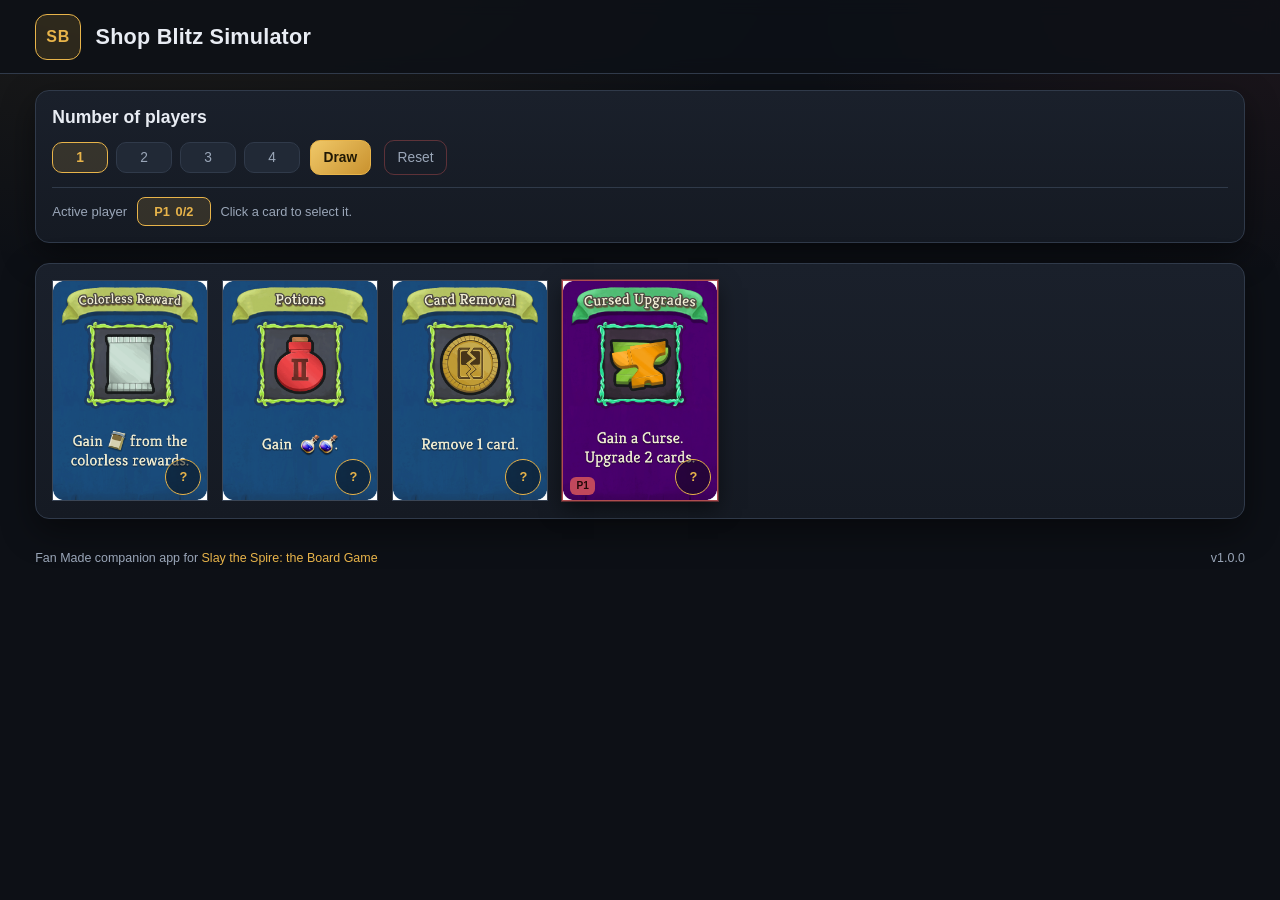
==== index.html @ d025d46c "Move player card counts into active player buttons" ====
<!doctype html>
<html lang="en">
  <head>
    <meta charset="utf-8" />
    <meta name="viewport" content="width=device-width, initial-scale=1" />
    <meta
      name="description"
      content="Static companion app for drawing Merchant wares in Shop Blitz Mode: Standard and Cursed cards."
    />
    <title>Shop Blitz Simulator ·</title>
    <link rel="stylesheet" href="./styles.css" />
  </head>
  <body>
    <header class="site-header">
      <div class="brand">
        <span class="brand-mark" aria-hidden="true">SB</span>
        <div>
          <h1>Shop Blitz Simulator</h1>          
        </div>
      </div>
    </header>

    <main class="layout">
      <section class="panel controls" aria-labelledby="controls-title">
        <h2 id="controls-title">Number of players</h2>

        <fieldset class="player-fieldset">
          <div class="setup-row">
            <div id="player-selector" class="player-selector"></div>
            <div class="button-row">
              <button id="draw-btn" class="btn btn-primary" type="button">Draw</button>
              <button id="reset-choices-btn" class="btn btn-secondary" type="button">Reset</button>
            </div>
          </div>
        </fieldset>

        <div class="active-player-row">
          <span class="active-player-label">Active player</span>
          <div id="active-player" class="active-player-buttons" role="group" aria-label="Active player"></div>
          <span id="active-hint" class="hint">Click a card to purchase it.</span>
        </div>
      </section>

      <section class="panel board">
        <div id="ware-board" class="card-grid"></div>
      </section>
    </main>

    <footer class="site-footer">
      <p>
        Fan Made companion app for
        <a href="https://contentiongames.com/games/slay/" target="_blank" rel="noopener noreferrer">Slay the Spire: the Board Game</a>
      </p>
      <span id="app-version"></span>
    </footer>

    <script type="module" src="./src/main.js"></script>
  </body>
</html>
---- styles.css ----
:root {
  color-scheme: dark;
  --bg: #0d1016;
  --bg-soft: #151a23;
  --panel: #1a202b;
  --panel-2: #212936;
  --line: #303a4a;
  --text: #e8ecf3;
  --muted: #9aa6b8;
  --gold: #e8b44a;
  --gold-soft: rgba(232, 180, 74, 0.14);
  --red: #e05a5a;
  --red-soft: rgba(224, 90, 90, 0.14);
  --green: #58c98a;
  --shadow: 0 12px 34px rgba(0, 0, 0, 0.45);
  --radius: 14px;
  font-family: "Segoe UI", Roboto, Helvetica, Arial, sans-serif;
}

* {
  box-sizing: border-box;
}

[hidden] {
  display: none !important;
}

body {
  margin: 0;
  min-height: 100vh;
  background:
    radial-gradient(1100px 600px at 12% -10%, rgba(232, 180, 74, 0.09), transparent 60%),
    radial-gradient(900px 500px at 100% 0%, rgba(224, 90, 90, 0.08), transparent 55%),
    var(--bg);
  color: var(--text);
}

.site-header {
  display: flex;
  flex-wrap: wrap;
  gap: 1rem;
  align-items: center;
  justify-content: space-between;
  padding: 0.85rem clamp(1rem, 3vw, 2.2rem);
  border-bottom: 1px solid var(--line);
  background: rgba(13, 16, 22, 0.82);
  backdrop-filter: blur(8px);
}

.brand {
  display: flex;
  align-items: center;
  gap: 0.9rem;
}

.brand-mark {
  display: grid;
  place-items: center;
  width: 46px;
  height: 46px;
  border: 1px solid var(--gold);
  border-radius: 12px;
  background: var(--gold-soft);
  color: var(--gold);
  font-weight: 800;
  letter-spacing: 0.05em;
}

.brand h1 {
  margin: 0;
  font-size: 1.35rem;
  letter-spacing: 0.01em;
}

.brand p {
  margin: 0.2rem 0 0;
  color: var(--muted);
  font-size: 0.82rem;
}

.layout {
  display: grid;
  grid-template-columns: minmax(0, 1fr);
  gap: 1.25rem;
  align-items: start;
  max-width: 1600px;
  margin: 0 auto;
  padding: 1rem clamp(1rem, 3vw, 2.2rem) 2rem;
}

.panel {
  border: 1px solid var(--line);
  border-radius: var(--radius);
  background: linear-gradient(180deg, var(--panel), var(--bg-soft));
  box-shadow: var(--shadow);
  padding: 1rem;
}

.controls {
  grid-column: 1 / -1;
}

.board {
  grid-column: 1;
  min-width: 0;
}

h2 {
  margin: 0 0 0.75rem;
  font-size: 1.1rem;
}

.player-fieldset {
  margin: 0 0 0.75rem;
  padding: 0;
  border: 0;
}

.player-fieldset legend {
  margin-bottom: 0.55rem;
  color: var(--muted);
  font-size: 0.8rem;
}

.setup-row {
  display: flex;
  flex-wrap: wrap;
  align-items: center;
  gap: 0.6rem;
}

.player-selector {
  display: flex;
  flex-wrap: wrap;
  gap: 0.5rem;
}

.player-chip {
  min-width: 56px;
  padding: 0.45rem 0.7rem;
  border: 1px solid var(--line);
  border-radius: 10px;
  background: var(--panel-2);
  color: var(--muted);
  font: inherit;
  font-size: 0.86rem;
  cursor: pointer;
  transition: 0.18s ease;
}

.player-chip:hover {
  border-color: var(--gold);
  color: var(--text);
}

.player-chip.active {
  border-color: var(--gold);
  background: var(--gold-soft);
  color: var(--gold);
  font-weight: 700;
}

.button-row {
  display: flex;
  flex-wrap: nowrap;
  gap: 0.4rem;
}

.btn {
  padding: 0.55rem 0.8rem;
  white-space: nowrap;
  border: 1px solid var(--line);
  border-radius: 10px;
  background: var(--panel-2);
  color: var(--text);
  font: inherit;
  font-size: 0.86rem;
  cursor: pointer;
  transition: 0.18s ease;
}

.btn:hover:not(:disabled) {
  border-color: var(--gold);
  transform: translateY(-1px);
}

.btn:disabled {
  opacity: 0.45;
  cursor: not-allowed;
}

.btn-primary {
  border-color: var(--gold);
  background: linear-gradient(135deg, #f0c868, #c9922f);
  color: #201804;
  font-weight: 700;
}

.btn-secondary {
  margin-left: 0.4rem;
  border-color: rgba(224, 90, 90, 0.35);
  background: transparent;
  color: var(--muted);
}

.btn-secondary:hover:not(:disabled) {
  border-color: var(--red);
  color: var(--red);
}

.active-player-row {
  display: flex;
  flex-wrap: wrap;
  align-items: center;
  gap: 0.6rem;
  padding-top: 0.6rem;
  border-top: 1px solid var(--line);
}

.active-player-row label,
.active-player-row .active-player-label {
  color: var(--muted);
  font-size: 0.82rem;
}

.active-player-buttons {
  display: flex;
  flex-wrap: wrap;
  gap: 0.4rem;
}

.active-player-chip {
  display: inline-flex;
  align-items: center;
  justify-content: center;
  gap: 0.35rem;
  min-width: 74px;
  padding: 0.35rem 0.6rem;
  border: 1px solid var(--line);
  border-radius: 8px;
  background: var(--panel-2);
  color: var(--muted);
  font: inherit;
  font-size: 0.8rem;
  cursor: pointer;
  transition: 0.18s ease;
}

.active-player-chip:hover {
  border-color: var(--gold);
  color: var(--text);
}

.active-player-chip.active {
  border-color: var(--gold);
  background: var(--gold-soft);
  color: var(--gold);
  font-weight: 700;
}

.active-player-chip.complete {
  border-color: var(--green);
  background: transparent;
  color: var(--green);
}

.active-player-count {
  color: var(--text);
  font-variant-numeric: tabular-nums;
}

.active-player-chip.active .active-player-count {
  color: var(--gold);
}

.active-player-chip.complete .active-player-count {
  color: var(--green);
}

.hint {
  color: var(--muted);
  font-size: 0.8rem;
}

.card-grid {
  display: grid;
  grid-template-columns: repeat(auto-fill, minmax(148px, 1fr));
  gap: 0.9rem;
}

.card-slot {
  position: relative;
  aspect-ratio: 525 / 750;
}

.card-flip {
  position: absolute;
  inset: 0;
  animation: draw-in 0.45s cubic-bezier(0.2, 0.8, 0.2, 1) both;
  animation-delay: var(--delay, 0ms);
}

@keyframes draw-in {
  from {
    transform: translateY(16px) scale(0.96);
    opacity: 0;
  }
  to {
    transform: translateY(0) scale(1);
    opacity: 1;
  }
}

.card-face {
  position: absolute;
  inset: 0;
  overflow: hidden;
  border-radius: 11px;
  box-shadow: 0 8px 20px rgba(0, 0, 0, 0.5);
}

.card-front {
  border: 1px solid #3b4656;
  background: #202733;
}

.card-button {
  display: block;
  width: 100%;
  height: 100%;
  padding: 0;
  border: 0;
  background: transparent;
  color: inherit;
  cursor: pointer;
  text-align: left;
}

.card-button:disabled {
  cursor: default;
}

.card-button:not(:disabled):hover img {
  transform: scale(1.045);
}

.card-button:focus-visible {
  outline: 2px solid var(--gold);
  outline-offset: -3px;
}

.card-front img {
  display: block;
  width: 100%;
  height: 100%;
  object-fit: cover;
  transition: transform 0.3s ease;
}

.card-fallback {
  position: absolute;
  inset: 0;
  display: flex;
  flex-direction: column;
  align-items: center;
  justify-content: center;
  gap: 0.6rem;
  padding: 1rem;
  background: linear-gradient(160deg, #2b3443, #171d27);
  color: var(--muted);
  text-align: center;
}

.card-fallback .fallback-icon {
  font-size: 2rem;
  color: var(--gold);
}

.card-fallback strong {
  color: var(--text);
  font-size: 0.85rem;
}

.card-info {
  position: absolute;
  inset: auto 0 0;
  z-index: 2;
  padding: 2.4rem 3rem 0.6rem 0.6rem;
  background: rgba(6, 8, 12, 0.5);
}

.card-info strong {
  display: block;
  font-size: 0.78rem;
  line-height: 1.2;
}

.card-info span {
  display: block;
  margin-top: 0.2rem;
  color: #c8d1de;
  font-size: 0.63rem;
  line-height: 1.25;
}

.card-info .card-info-count {
  color: var(--gold);
  font-weight: 700;
}

.card-info-btn {
  position: absolute;
  right: 0.4rem;
  bottom: 0.4rem;
  z-index: 3;
  display: grid;
  place-items: center;
  width: 36px;
  height: 36px;
  padding: 0;
  border: 1px solid var(--gold);
  border-radius: 50%;
  background: rgba(6, 8, 12, 0.5);
  color: var(--gold);
  font: inherit;
  font-size: 0.8rem;
  font-weight: 800;
  line-height: 1;
  cursor: pointer;
}

.card-info-btn:hover:not(:disabled) {
  background: var(--gold);
  color: #201804;
}

.card-info-btn:disabled {
  opacity: 0.45;
  cursor: default;
}

.copies-badge {
  position: absolute;
  top: 0.5rem;
  left: 0.5rem;
  padding: 0.2rem 0.4rem;
  border-radius: 6px;
  background: rgba(6, 8, 12, 0.8);
  color: var(--gold);
  font-size: 0.63rem;
  font-weight: 700;
  pointer-events: none;
}

.taken-overlay {
  position: absolute;
  inset: auto 0 50%;
  z-index: 4;
  display: grid;
  place-items: center;
  padding: 0.25rem 0;
  background: rgba(8, 10, 14, 0.85);
  color: var(--green);
  font-size: 0.7rem;
  font-weight: 800;
  letter-spacing: 0.08em;
  text-align: center;
  transform: translateY(50%);
  pointer-events: none;
}

.card-slot.taken .card-front {
  filter: grayscale(0.75) brightness(0.7);
}

.cursed-card .card-front {
  border-color: rgba(224, 90, 90, 0.75);
  box-shadow:
    0 0 0 1px rgba(224, 90, 90, 0.35),
    0 8px 20px rgba(0, 0, 0, 0.5);
}

.cursed-badge {
  left: 0.5rem;
  right: auto;
  bottom: 0.45rem;
  top: auto;
  background: rgba(224, 90, 90, 0.8);
  color: #220909;
}

.cursed-card.other-player .card-front {
  filter: brightness(0.62);
}

.site-footer {
  display: flex;
  flex-wrap: wrap;
  align-items: center;
  justify-content: space-between;
  gap: 0.5rem;
  max-width: 1600px;
  margin: 0 auto;
  padding: 0 clamp(1rem, 3vw, 2.2rem) 1.5rem;
  color: var(--muted);
  font-size: 0.78rem;
}

.site-footer p {
  margin: 0;
}

.site-footer a {
  color: var(--gold);
  text-decoration: none;
}

.site-footer a:hover {
  text-decoration: underline;
}

#app-version {
  font-variant-numeric: tabular-nums;
}

@media (max-width: 560px) {
  .card-grid {
    grid-template-columns: repeat(2, minmax(0, 1fr));
  }

  .brand-mark {
    width: 38px;
    height: 38px;
  }

  .button-row {
    flex-wrap: wrap;
  }

  .card-info {
    padding-right: 3.5rem;
  }

  .card-info-btn {
    width: 44px;
    height: 44px;
  }

  .site-footer {
    flex-wrap: nowrap;
    align-items: center;
    gap: 0.6rem;
    font-size: 0.72rem;
  }

  .site-footer p {
    flex: 1;
    line-height: 1.35;
  }

  #app-version {
    flex: 0 0 auto;
    white-space: nowrap;
  }

  .btn,
  .player-chip,
  .active-player-chip {
    min-height: 44px;
  }
}

@media (prefers-reduced-motion: reduce) {
  .card-flip {
    animation-duration: 0.01ms;
    animation-delay: 0ms !important;
  }
}
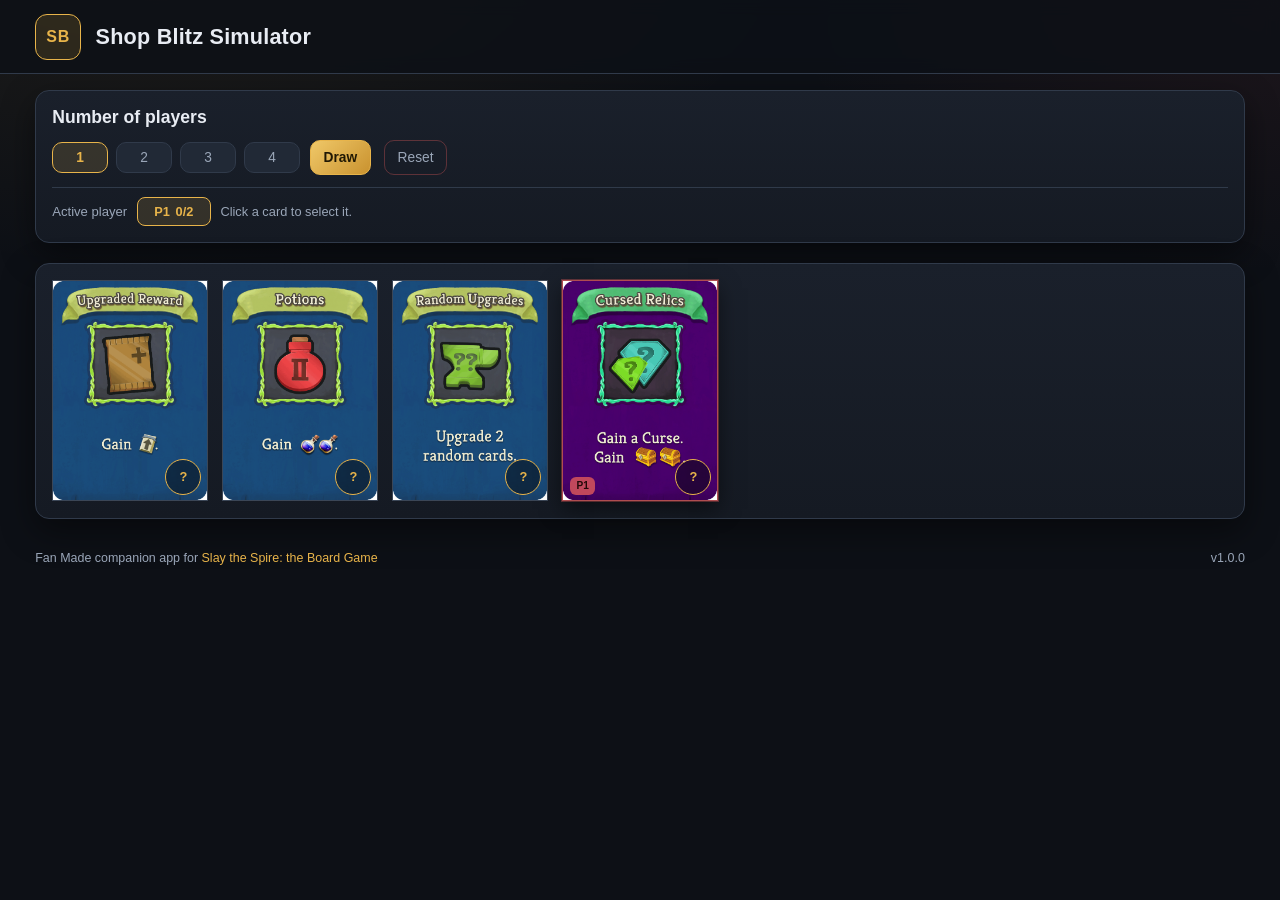
==== commit dfa32c94: "Add PWA support for mobile installation Co-authored-by: Copilot <223556219+Copilot@users.noreply.git" ====
--- a/index.html
+++ b/index.html
@@ -7,7 +7,13 @@
       name="description"
       content="Static companion app for drawing Merchant wares in Shop Blitz Mode: Standard and Cursed cards."
     />
+    <meta name="theme-color" content="#17152a" />
+    <meta name="apple-mobile-web-app-capable" content="yes" />
+    <meta name="apple-mobile-web-app-status-bar-style" content="black-translucent" />
+    <meta name="apple-mobile-web-app-title" content="Shop Blitz" />
     <title>Shop Blitz Simulator ·</title>
+    <link rel="manifest" href="./manifest.webmanifest" />
+    <link rel="apple-touch-icon" href="./assets/images/Cursed Choices.png" />
     <link rel="stylesheet" href="./styles.css" />
   </head>
   <body>
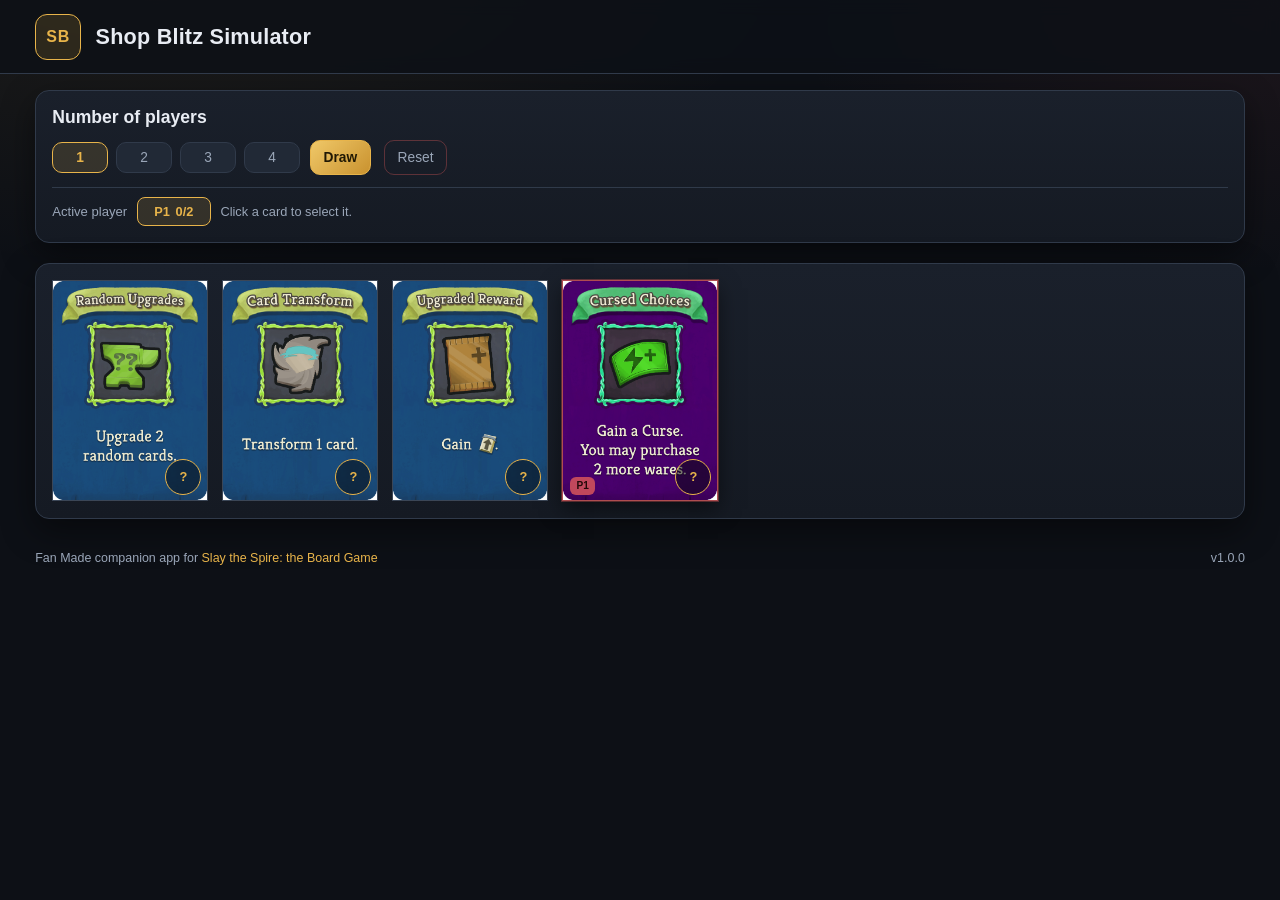
==== commit 3127cfb7: "Use custom icon for iOS home screen Co-authored-by: Copilot <223556219+Copilot@users.noreply.github." ====
--- a/index.html
+++ b/index.html
@@ -13,7 +13,7 @@
     <meta name="apple-mobile-web-app-title" content="Shop Blitz" />
     <title>Shop Blitz Simulator ·</title>
     <link rel="manifest" href="./manifest.webmanifest" />
-    <link rel="apple-touch-icon" href="./assets/images/Cursed Choices.png" />
+    <link rel="apple-touch-icon" href="./assets/icon.png" />
     <link rel="stylesheet" href="./styles.css" />
   </head>
   <body>
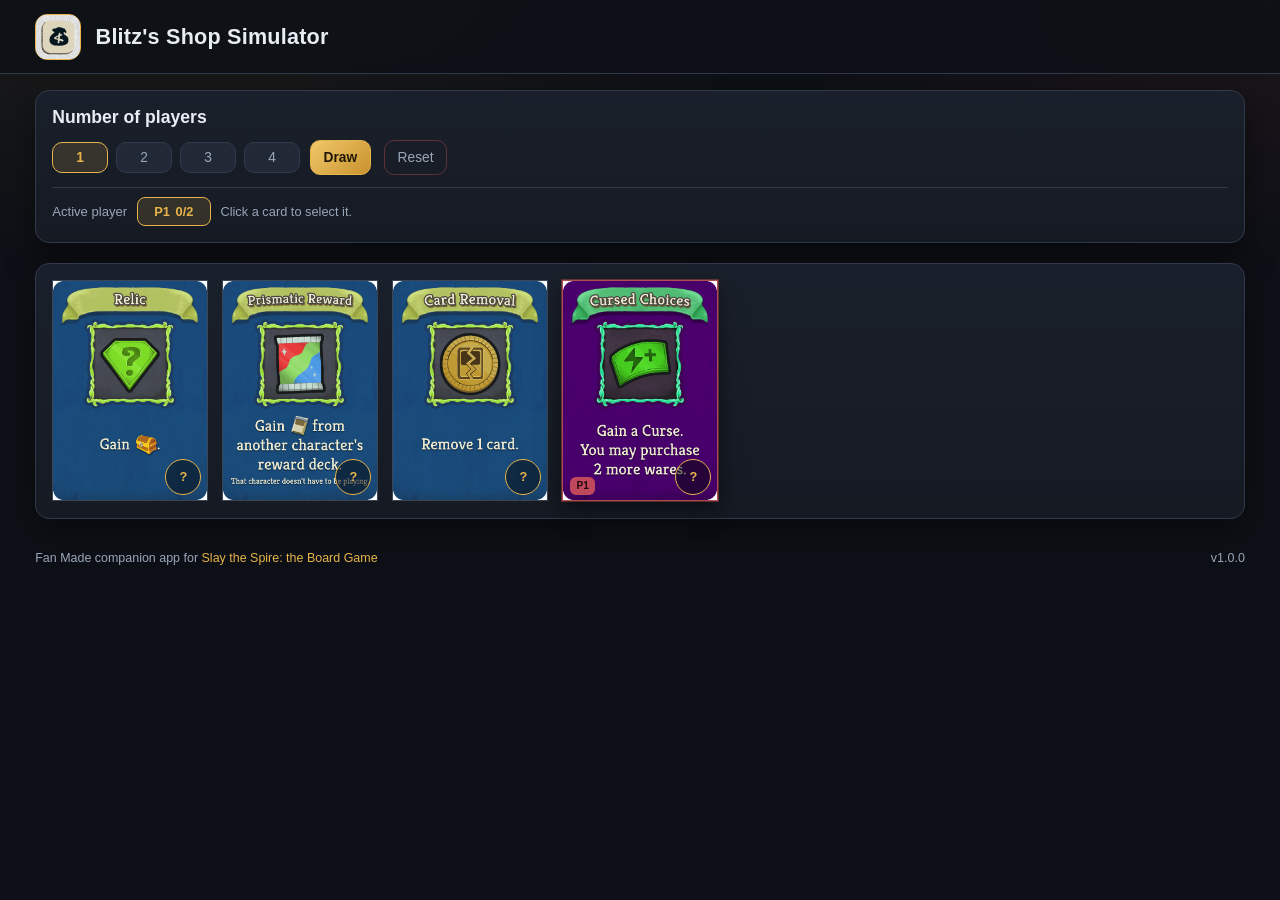
==== commit fdc81e70: "Rename app and display its icon in header Co-authored-by: Copilot <223556219+Copilot@users.noreply.g" ====
--- a/index.html
+++ b/index.html
@@ -5,13 +5,13 @@
     <meta name="viewport" content="width=device-width, initial-scale=1" />
     <meta
       name="description"
-      content="Static companion app for drawing Merchant wares in Shop Blitz Mode: Standard and Cursed cards."
+      content="Blitz's Shop Simulator: companion app for drawing Merchant wares in Blitz Mode: Standard and Cursed cards."
     />
     <meta name="theme-color" content="#17152a" />
     <meta name="apple-mobile-web-app-capable" content="yes" />
     <meta name="apple-mobile-web-app-status-bar-style" content="black-translucent" />
-    <meta name="apple-mobile-web-app-title" content="Shop Blitz" />
-    <title>Shop Blitz Simulator ·</title>
+    <meta name="apple-mobile-web-app-title" content="Blitz's Shop" />
+    <title>Blitz's Shop Simulator ·</title>
     <link rel="manifest" href="./manifest.webmanifest" />
     <link rel="apple-touch-icon" href="./assets/icon.png" />
     <link rel="stylesheet" href="./styles.css" />
@@ -19,9 +19,9 @@
   <body>
     <header class="site-header">
       <div class="brand">
-        <span class="brand-mark" aria-hidden="true">SB</span>
+        <img class="brand-icon" src="./assets/icon.svg" alt="" aria-hidden="true" />
         <div>
-          <h1>Shop Blitz Simulator</h1>          
+          <h1>Blitz's Shop Simulator</h1>
         </div>
       </div>
     </header>
--- a/styles.css
+++ b/styles.css
@@ -53,17 +53,13 @@
   gap: 0.9rem;
 }
 
-.brand-mark {
-  display: grid;
-  place-items: center;
+.brand-icon {
   width: 46px;
   height: 46px;
   border: 1px solid var(--gold);
   border-radius: 12px;
   background: var(--gold-soft);
-  color: var(--gold);
-  font-weight: 800;
-  letter-spacing: 0.05em;
+  object-fit: cover;
 }
 
 .brand h1 {
@@ -528,7 +524,7 @@
     grid-template-columns: repeat(2, minmax(0, 1fr));
   }
 
-  .brand-mark {
+  .brand-icon {
     width: 38px;
     height: 38px;
   }
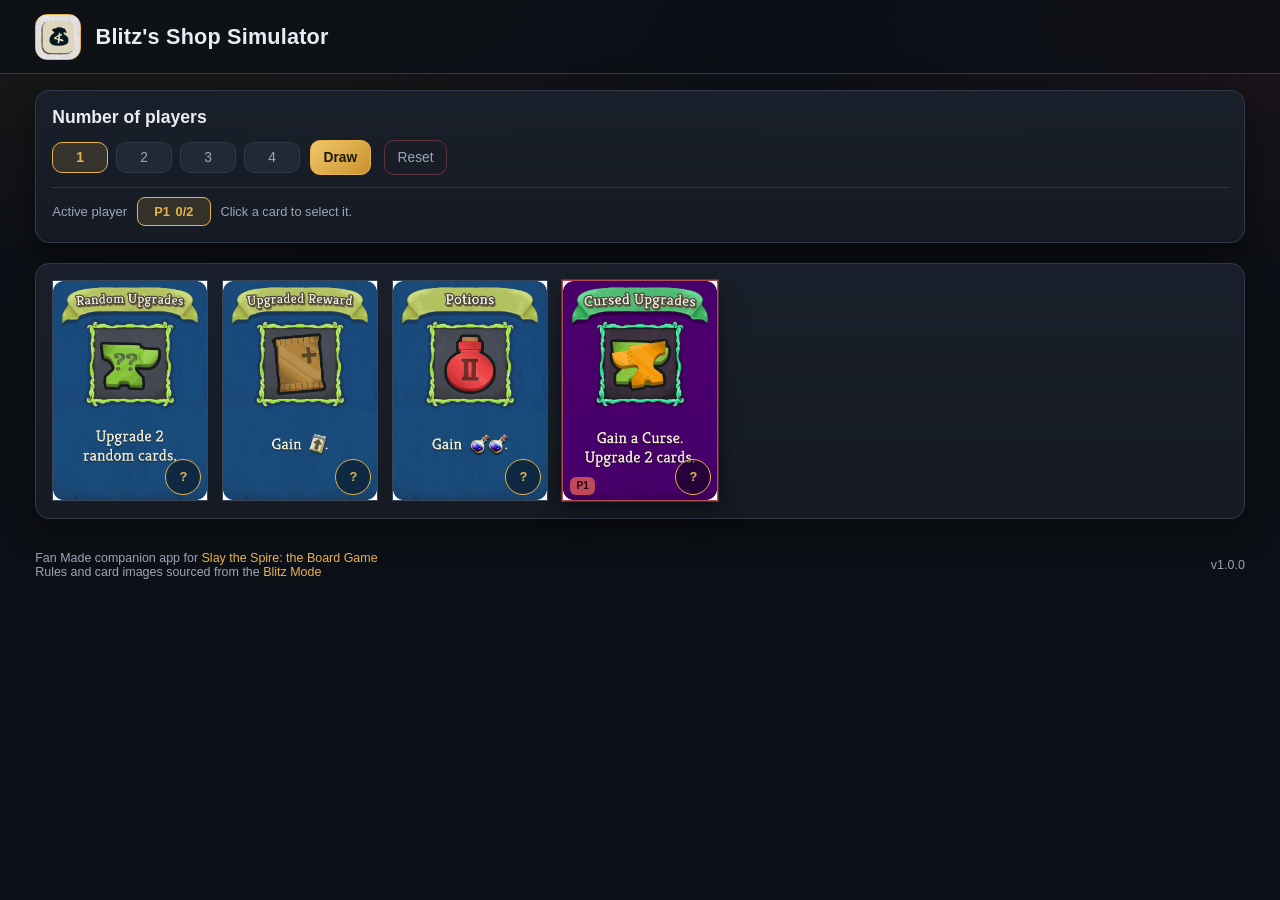
==== commit c57f30ef: "Aggiungi i crediti per le fonti della modalità Blitz Co-authored-by: Copilot <223556219+Copilot@user" ====
--- a/index.html
+++ b/index.html
@@ -52,11 +52,17 @@
       </section>
     </main>
 
-    <footer class="site-footer">
-      <p>
-        Fan Made companion app for
-        <a href="https://contentiongames.com/games/slay/" target="_blank" rel="noopener noreferrer">Slay the Spire: the Board Game</a>
-      </p>
+<footer class="site-footer">
+      <div>
+        <p>
+          Fan Made companion app for
+          <a href="https://contentiongames.com/games/slay/" target="_blank" rel="noopener noreferrer">Slay the Spire: the Board Game</a>
+        </p>
+        <p>
+          Rules and card images sourced from the
+          <a href="https://drive.google.com/drive/folders/13Fa5UFuRjoTlitsO4ygVTcCPuUwxH6xU" target="_blank" rel="noopener noreferrer">Blitz Mode</a>
+        </p>
+      </div>
       <span id="app-version"></span>
     </footer>
 
--- a/styles.css
+++ b/styles.css
@@ -524,13 +524,33 @@
     grid-template-columns: repeat(2, minmax(0, 1fr));
   }
 
+  .setup-row {
+    flex-wrap: nowrap;
+    gap: 0.4rem;
+  }
+
+  .player-selector {
+    flex-wrap: nowrap;
+    gap: 0.4rem;
+  }
+
+  .player-chip {
+    min-width: 3rem;
+    padding: 0.45rem 0.2rem;
+  }
+
+  .btn {
+    padding: 0.55rem 0.4rem;
+  }
+
   .brand-icon {
     width: 38px;
     height: 38px;
   }
 
   .button-row {
-    flex-wrap: wrap;
+    flex-wrap: nowrap;
+    gap: 0.4rem;
   }
 
   .card-info {
@@ -566,6 +586,12 @@
   }
 }
 
+@media (max-width: 390px) {
+  .player-chip {
+    min-width: 1.75rem;
+  }
+}
+
 @media (prefers-reduced-motion: reduce) {
   .card-flip {
     animation-duration: 0.01ms;
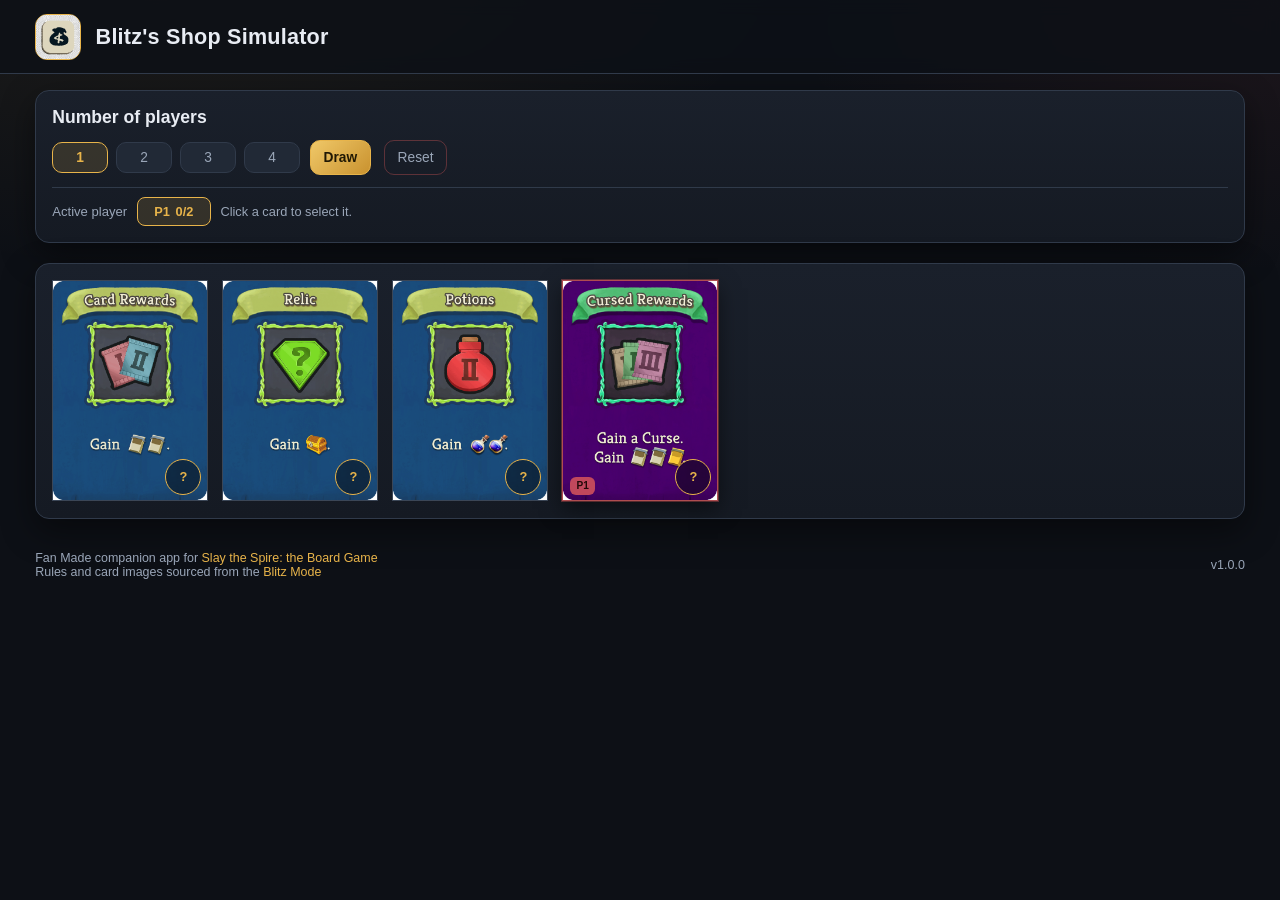
==== commit 09431beb: "Allinea la formattazione del footer Co-authored-by: Copilot <223556219+Copilot@users.noreply.github." ====
--- a/index.html
+++ b/index.html
@@ -52,7 +52,7 @@
       </section>
     </main>
 
-<footer class="site-footer">
+    <footer class="site-footer">
       <div>
         <p>
           Fan Made companion app for
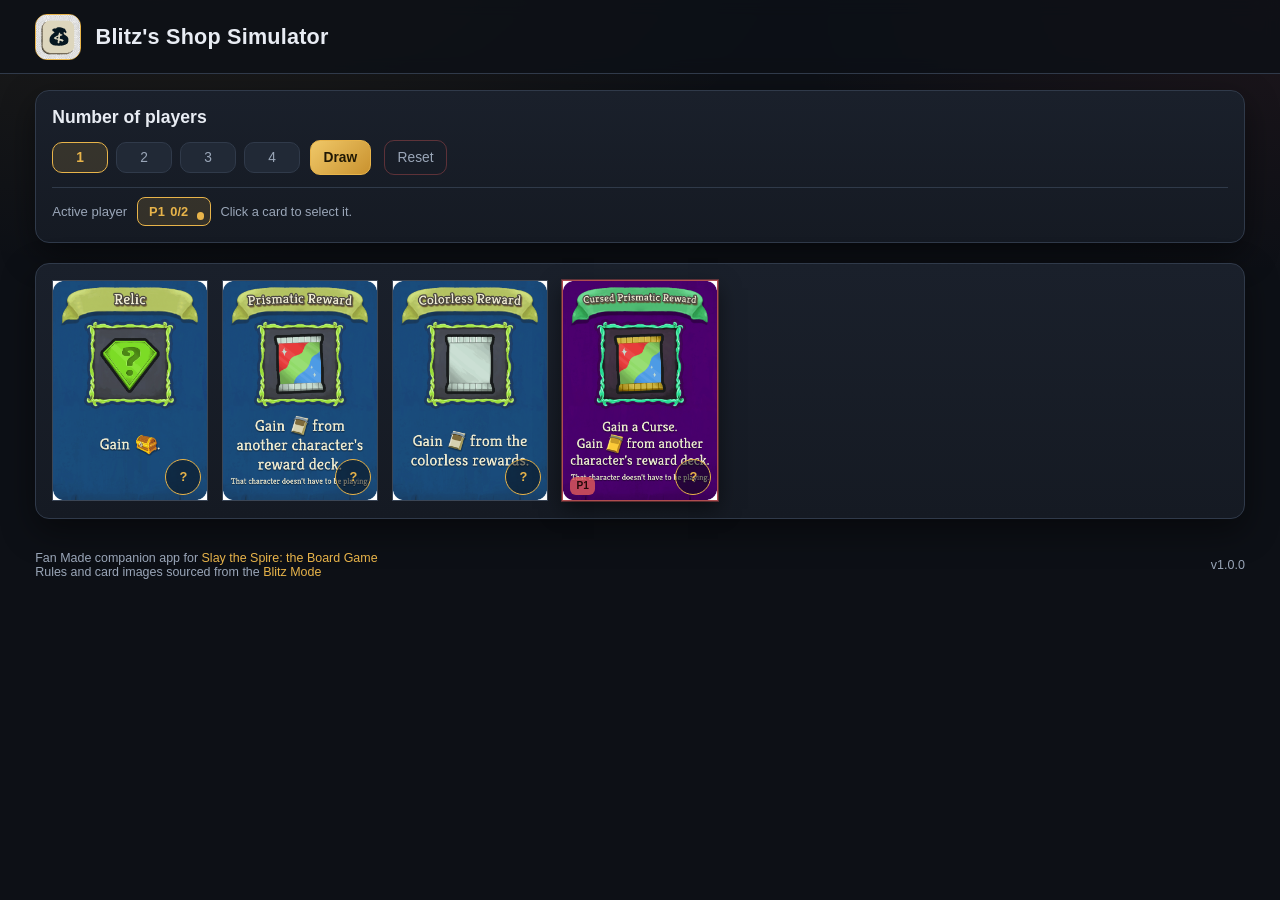
==== commit 325d3e1c: "Aggiungi icone PWA nelle dimensioni standard Co-authored-by: Copilot <223556219+Copilot@users.norepl" ====
--- a/index.html
+++ b/index.html
@@ -13,7 +13,7 @@
     <meta name="apple-mobile-web-app-title" content="Blitz's Shop" />
     <title>Blitz's Shop Simulator ·</title>
     <link rel="manifest" href="./manifest.webmanifest" />
-    <link rel="apple-touch-icon" href="./assets/icon.png" />
+    <link rel="apple-touch-icon" href="./assets/apple-touch-icon.png" />
     <link rel="stylesheet" href="./styles.css" />
   </head>
   <body>
--- a/styles.css
+++ b/styles.css
@@ -226,12 +226,13 @@
 }
 
 .active-player-chip {
+  position: relative;
   display: inline-flex;
   align-items: center;
   justify-content: center;
   gap: 0.35rem;
   min-width: 74px;
-  padding: 0.35rem 0.6rem;
+  padding: 0.35rem 1.25rem 0.35rem 0.6rem;
   border: 1px solid var(--line);
   border-radius: 8px;
   background: var(--panel-2);
@@ -240,6 +241,17 @@
   font-size: 0.8rem;
   cursor: pointer;
   transition: 0.18s ease;
+}
+
+.active-player-chip.active::after {
+  position: absolute;
+  right: 0.35rem;
+  bottom: 0.3rem;
+  width: 0.48rem;
+  height: 0.48rem;
+  border-radius: 50%;
+  background: currentColor;
+  content: "";
 }
 
 .active-player-chip:hover {
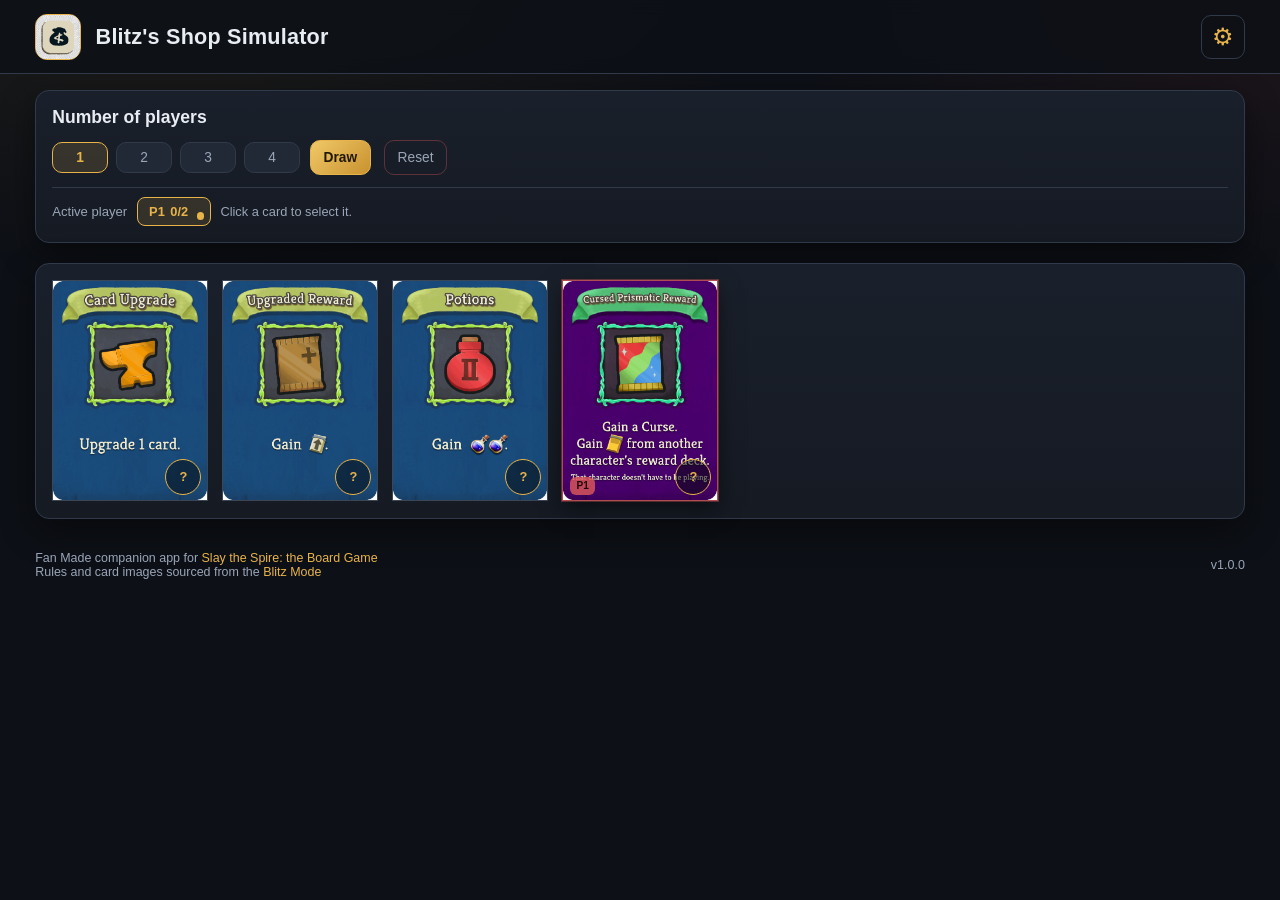
==== commit 5545eea6: "feat: add configurable merchant settings and shared footer Co-authored-by: Copilot <223556219+Copilo" ====
--- a/index.html
+++ b/index.html
@@ -24,6 +24,9 @@
           <h1>Blitz's Shop Simulator</h1>
         </div>
       </div>
+      <a class="settings-link" href="./config.html" aria-label="Game settings" title="Game settings">
+        <span aria-hidden="true">⚙</span>
+      </a>
     </header>
 
     <main class="layout">
@@ -52,19 +55,7 @@
       </section>
     </main>
 
-    <footer class="site-footer">
-      <div>
-        <p>
-          Fan Made companion app for
-          <a href="https://contentiongames.com/games/slay/" target="_blank" rel="noopener noreferrer">Slay the Spire: the Board Game</a>
-        </p>
-        <p>
-          Rules and card images sourced from the
-          <a href="https://drive.google.com/drive/folders/13Fa5UFuRjoTlitsO4ygVTcCPuUwxH6xU" target="_blank" rel="noopener noreferrer">Blitz Mode</a>
-        </p>
-      </div>
-      <span id="app-version"></span>
-    </footer>
+    <footer id="site-footer" class="site-footer"></footer>
 
     <script type="module" src="./src/main.js"></script>
   </body>
--- a/styles.css
+++ b/styles.css
@@ -531,6 +531,135 @@
   font-variant-numeric: tabular-nums;
 }
 
+.settings-link {
+  display: grid;
+  place-items: center;
+  width: 44px;
+  height: 44px;
+  border: 1px solid var(--line);
+  border-radius: 10px;
+  color: var(--gold);
+  font-size: 1.5rem;
+  text-decoration: none;
+}
+
+.settings-link:hover {
+  border-color: var(--gold);
+  background: var(--gold-soft);
+}
+
+.settings-layout {
+  max-width: 760px;
+  margin: 0 auto;
+  padding: 1.25rem clamp(1rem, 3vw, 2.2rem) 2rem;
+}
+
+.settings-panel {
+  width: 100%;
+}
+
+.settings-intro,
+.setting-note {
+  color: var(--muted);
+  font-size: 0.88rem;
+}
+
+.setting-row {
+  display: flex;
+  align-items: center;
+  justify-content: space-between;
+  gap: 1rem;
+  margin-top: 1.1rem;
+  color: var(--text);
+}
+
+.setting-row select {
+  min-width: 5rem;
+  min-height: 44px;
+  padding: 0.5rem 0.7rem;
+  border: 1px solid var(--line);
+  border-radius: 10px;
+  background: var(--panel-2);
+  color: var(--text);
+  font: inherit;
+}
+
+.setting-note {
+  margin: 0.4rem 0 0;
+  font-size: 0.78rem;
+}
+
+.card-preview {
+  position: relative;
+  display: inline-block;
+}
+
+.card-preview-trigger {
+  min-height: 36px;
+  padding: 0.2rem;
+  border: 0;
+  background: transparent;
+  color: var(--gold);
+  font: inherit;
+  text-decoration: underline;
+  cursor: pointer;
+}
+
+.card-preview-popup {
+  position: absolute;
+  top: calc(100% + 0.35rem);
+  left: 50%;
+  z-index: 20;
+  display: block;
+  width: min(150px, calc(100vw - 3rem));
+  padding: 0.25rem;
+  border: 1px solid var(--gold);
+  border-radius: 10px;
+  background: var(--panel);
+  box-shadow: var(--shadow);
+  transform: translateX(-50%);
+  pointer-events: none;
+}
+
+.card-preview-popup img {
+  display: block;
+  width: 100%;
+  height: auto;
+  border-radius: 7px;
+}
+
+.settings-actions {
+  display: flex;
+  flex-wrap: wrap;
+  gap: 0.6rem;
+  margin-top: 1.4rem;
+}
+
+.settings-actions .btn-secondary {
+  margin-left: 0;
+}
+
+.settings-status {
+  min-height: 1.2em;
+  margin-bottom: 0;
+  color: var(--green);
+  font-size: 0.85rem;
+}
+
+.settings-back {
+  margin-left: auto;
+  text-decoration: none;
+}
+
+.btn.settings-back {
+  display: grid;
+  place-items: center;
+  width: 44px;
+  height: 44px;
+  padding: 0;
+  font-size: 1.5rem;
+}
+
 @media (max-width: 560px) {
   .card-grid {
     grid-template-columns: repeat(2, minmax(0, 1fr));
@@ -558,6 +687,10 @@
   .brand-icon {
     width: 38px;
     height: 38px;
+  }
+
+  .setting-row {
+    align-items: flex-start;
   }
 
   .button-row {
